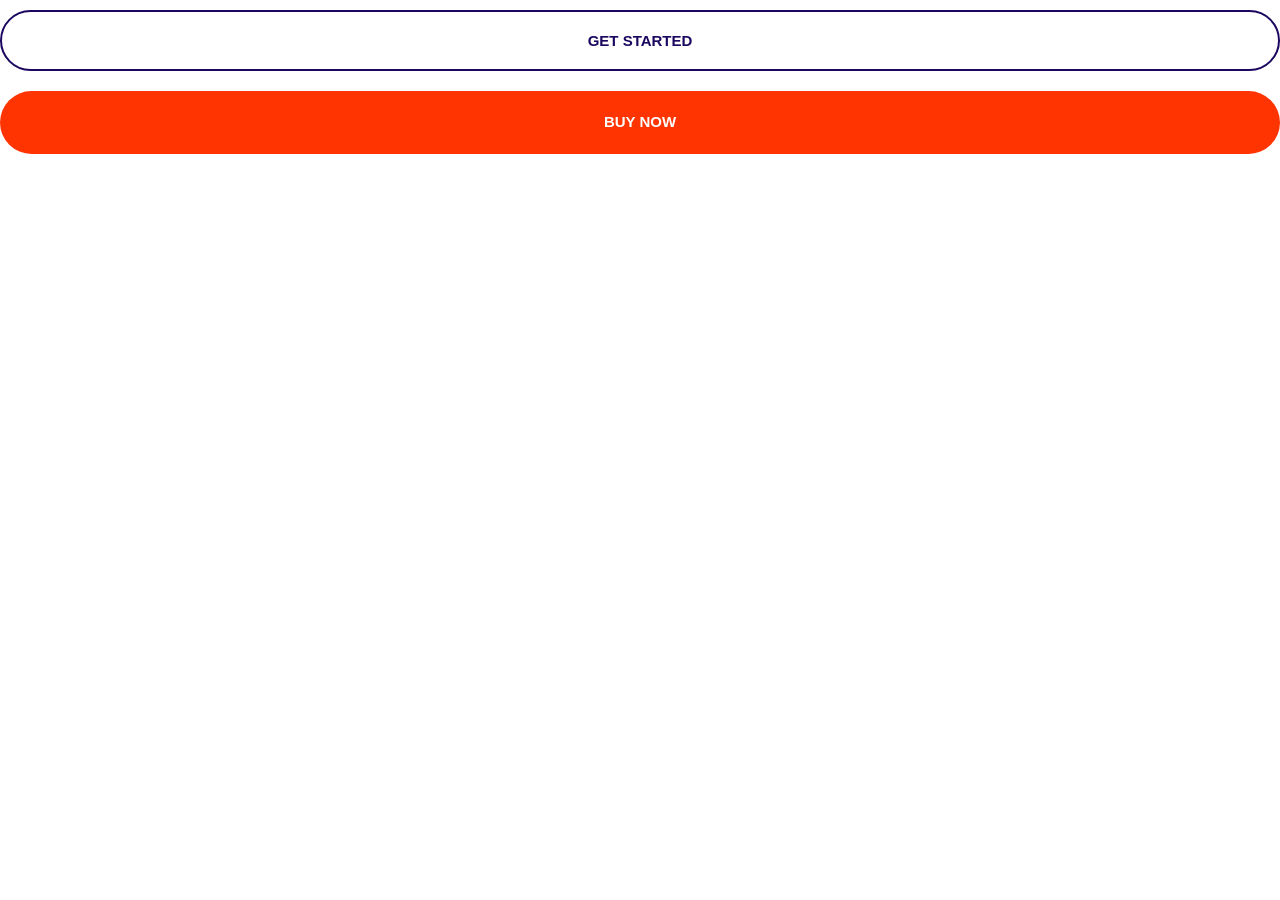
==== index.html @ 871d0581 "Build buttons component." ====
<!doctype html>
<html lang="en">
  <head>
    <meta charset="UTF-8" />
    <meta name="viewport" content="width=device-width, initial-scale=1.0" />
    <title>Document</title>
    <link rel="stylesheet" href="css/normalize.css" />
    <link rel="stylesheet" href="css/styles.css" />
  </head>
  <body>
    <button class="btn btn--outline btn--block">GET STARTED</button>
    <a href="#" class="btn btn--accent btn--block">Buy now</a>
  </body>
</html>
---- css/styles.css ----
:root {
    --color-primary: #2584ff;
    --color-secondary: #00d9ff;
    --color-accent: #ff3400;
    --color-headings: #1b0760;
    --color-body: #918ca4;
}

*, *::after, *::before {
    box-sizing: border-box;
}

/* Typography */
html {
    font-size: 62.5%;
}

body {
   font-family: Inter, Arial, Helvetica, sans-serif; 
   color: var(--color-body);
   line-height: 1.5;
   font-size: 2.4rem;
}

h1, h2, h3 {
    color: var(--color-headings);
    margin-bottom: 1rem;
}

h1 {
    font-size: 7rem;
}

h2 {
    font-size: 4rem;
}

h3 {
    font-size: 3rem;
}

p {
    margin-top: 0;
}

@media screen and (min-width: 1024px) {
    body{
        font-size: 1.8rem;
    }

    h1 {
        font-size: 8rem;
    }

    h2 {
        font-size: 4rem;
    }

    h3 {
        font-size: 2.4rem;
    }
}

/* Links */
a {
    text-decoration: none;
}

.link-arrow {
    color: var(--color-accent);
    text-transform: uppercase;
    font-size: 2rem;
    font-weight: bold;
}

.link-arrow::after {
    content: '-->';
    margin-left: 5px;
    transition: margin-left 0.15s ease;
}

.link-arrow:hover::after {
    margin-left: 10px;
}

@media screen and (min-width: 1024px) {
    .link-arrow {
        font-size: 1.5rem;
    }
}

/* Badges */
.badge {
    border-radius: 20px;
    font-size: 2rem;
    font-weight: 500;
    padding: 0.5rem 2rem;
    white-space: nowrap;
}

.badge--primary {
    background-color: var(--color-primary);
    color: #fff;
}

.badge--secondary {
    background-color: var(--color-secondary);
    color: #fff;
}

.badge--small {
    font-size: 1.6rem;
}

@media screen and (min-width: 1024px) {
    .badge {
        font-size: 1.5rem;
    }

    .badge--small {
        font-size: 1.2rem;
    }
}

/* Lists */
.list {
    list-style: none;
    padding-left: 0;
    color: var(--color-headings);
}

.list--inline .list__item {
    display: inline-block;
    margin-right: 2rem;
}

.list--tick {
    list-style-image: url(../images/tick.svg);
    padding-left: 3rem;
}

.list--tick .list__item {
    padding-left: 0.5rem;
    margin-bottom: 1rem;
}

@media screen and (min-width: 1024px) {
    .list--tick .list__item {
        padding-left: 0;
    }
}

/* Icons */
.icon {
    width: 40px;
    height: 40px;
}

.icon--primary {
    fill: var(--color-primary);
}

.icon-container {
    background: #f3f9fa;
    width: 64px;
    height: 64px;
    border-radius: 100%;
    display: inline-flex;
    justify-content: center;
    align-items: center;
}

/* Buttons */
.btn {
    border-radius: 40px;
    border: none;
    cursor: pointer;
    font-size: 1.8rem;
    font-weight: 600;
    padding: 2rem 3rem;
    text-transform: uppercase;
    white-space: nowrap;
    text-align: center;
    margin: 1rem 0;
}

.btn--primary {
    background-color: var(--color-primary);
    color: #fff;
}

.btn--primary:hover {
    background: #3a8ffd;
}

.btn--secondary {
    background-color: var(--color-secondary);
    color: #fff;
}

.btn--secondary:hover {
    background: #00c8eb;
}

.btn--accent {
    background-color: var(--color-accent);
    color: #fff;
}

.btn--accent:hover {
    background: #ec3000;
}

.btn--outline {
    background: #fff;
    color: var(--color-headings);
    border: 2px solid var(--color-headings);
}

.btn--outline:hover {
    background: var(--color-headings);
    color: #fff;
}

.btn--block {
    width: 100%;
    display: inline-block;
}

@media screen and (min-width: 1024px) {
    .btn {
        font-size: 1.5rem;
    }
}
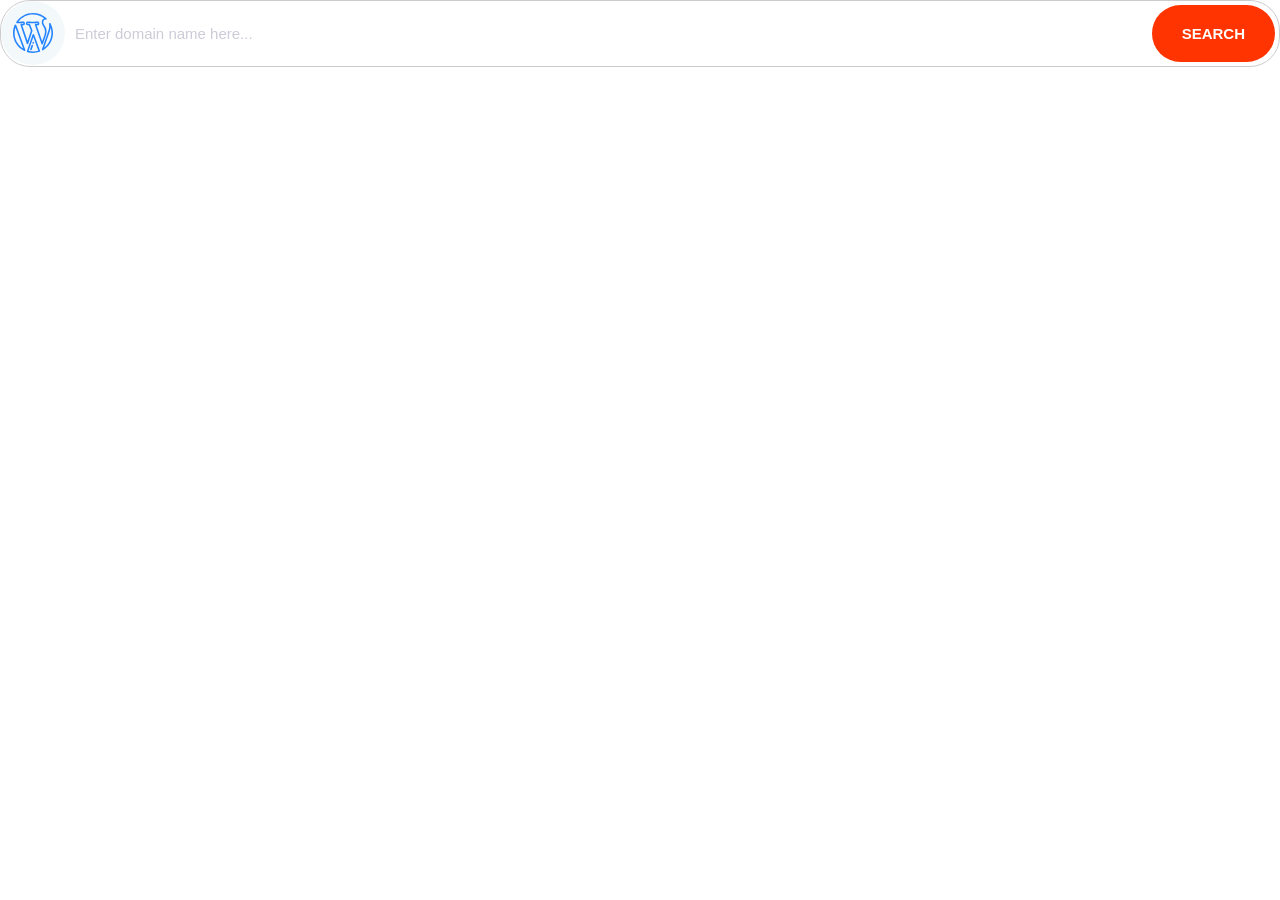
==== commit c9dcafff: "Build input component." ====
--- a/index.html
+++ b/index.html
@@ -8,7 +8,19 @@
     <link rel="stylesheet" href="css/styles.css" />
   </head>
   <body>
-    <button class="btn btn--outline btn--block">GET STARTED</button>
-    <a href="#" class="btn btn--accent btn--block">Buy now</a>
+    <div class="input-group">
+      <span class="icon-container">
+        <svg class="icon icon--primary">
+          <use xlink:href="images/sprite.svg#wordpress"></use>
+        </svg>
+      </span>
+
+      <input
+        type="text"
+        class="input"
+        placeholder="Enter domain name here..."
+      />
+      <button class="btn btn--accent">Search</button>
+    </div>
   </body>
 </html>
--- a/css/styles.css
+++ b/css/styles.css
@@ -4,6 +4,8 @@
     --color-accent: #ff3400;
     --color-headings: #1b0760;
     --color-body: #918ca4;
+    --color-boder: #ccc;
+    --boder-radius: 30px;
 }
 
 *, *::after, *::before {
@@ -231,4 +233,40 @@
     .btn {
         font-size: 1.5rem;
     }
+}
+
+/* Input */
+.input {
+    padding: 1.5rem 3.5rem;
+    border: 1px solid var(--color-boder);
+    border-radius: var(--boder-radius);
+    outline: 0;
+    color: var(--color-headings);
+    font-size: 2rem;
+}
+
+::placeholder {
+    color: #cdcbd7;
+}
+
+.input-group {
+    border: 1px solid var(--color-boder);
+    border-radius: var(--boder-radius);
+    display: flex;
+}
+
+.input-group .input {
+    border: 0;
+    flex-grow: 1;
+    padding: 1.5rem 1rem;
+}
+
+.input-group .btn {
+    margin: 4px;
+}
+
+@media screen and (min-width: 1024px) {
+    .input {
+        font-size: 1.5rem;
+    }
 }
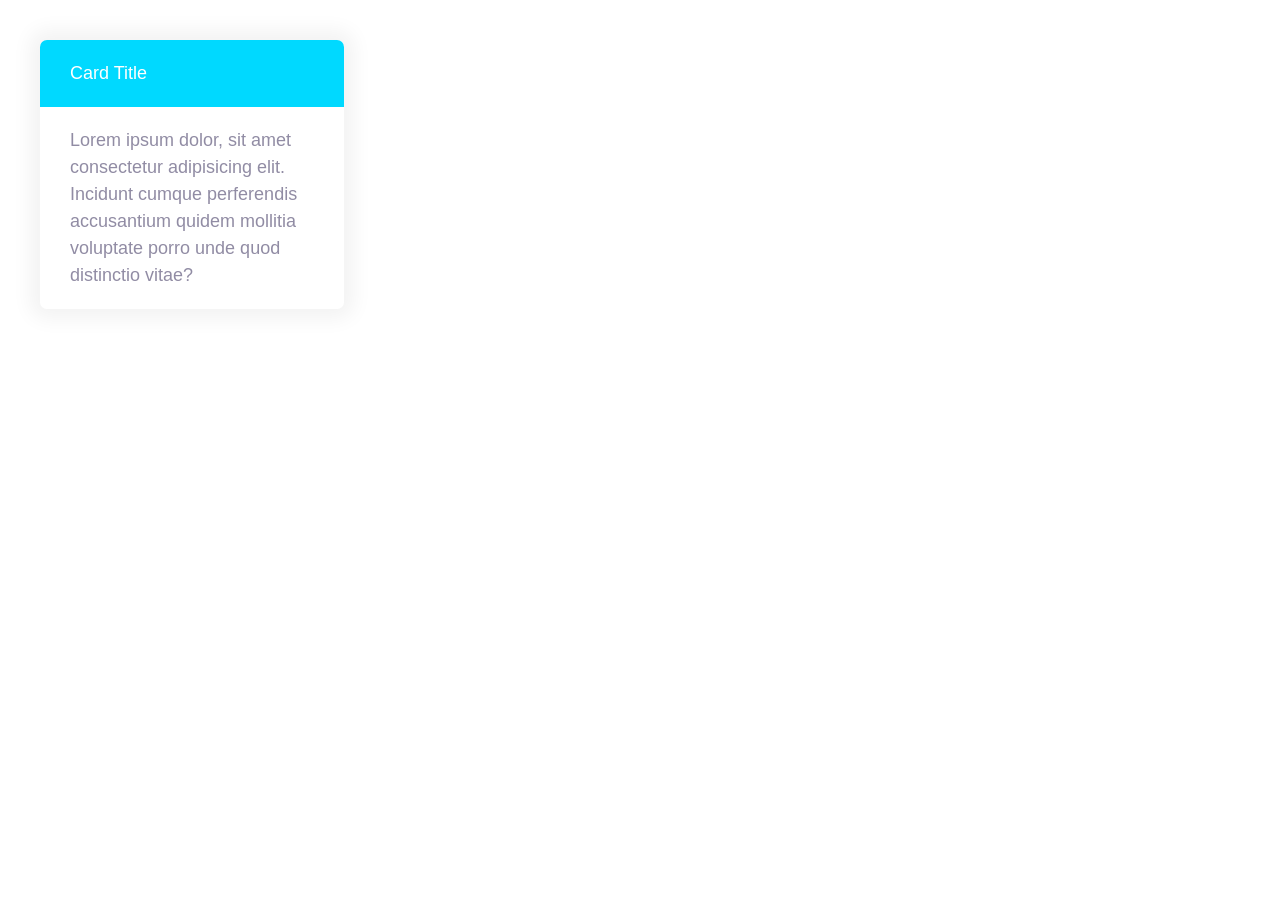
==== commit f1b37aa9: "Build cards component." ====
--- a/index.html
+++ b/index.html
@@ -8,19 +8,15 @@
     <link rel="stylesheet" href="css/styles.css" />
   </head>
   <body>
-    <div class="input-group">
-      <span class="icon-container">
-        <svg class="icon icon--primary">
-          <use xlink:href="images/sprite.svg#wordpress"></use>
-        </svg>
-      </span>
-
-      <input
-        type="text"
-        class="input"
-        placeholder="Enter domain name here..."
-      />
-      <button class="btn btn--accent">Search</button>
+    <div style="width: 30%; padding: 4rem">
+      <div class="card card--secondary">
+        <header class="card__header">Card Title</header>
+        <div class="card__body">
+          Lorem ipsum dolor, sit amet consectetur adipisicing elit. Incidunt
+          cumque perferendis accusantium quidem mollitia voluptate porro unde
+          quod distinctio vitae?
+        </div>
+      </div>
     </div>
   </body>
 </html>
--- a/css/styles.css
+++ b/css/styles.css
@@ -269,4 +269,24 @@
     .input {
         font-size: 1.5rem;
     }
+}
+
+/* Cards */
+.card {
+    border-radius: 7px;
+    box-shadow: 0 0 20px 10px #f3f3f3;
+    overflow: hidden;
+}
+
+.card__header, .card__body {
+    padding: 2rem 3rem;
+}
+
+.card--primary .card__header {
+    background: var(--color-primary);
+    color: #fff;
+}
+.card--secondary .card__header {
+    background: var(--color-secondary);
+    color: #fff;
 }
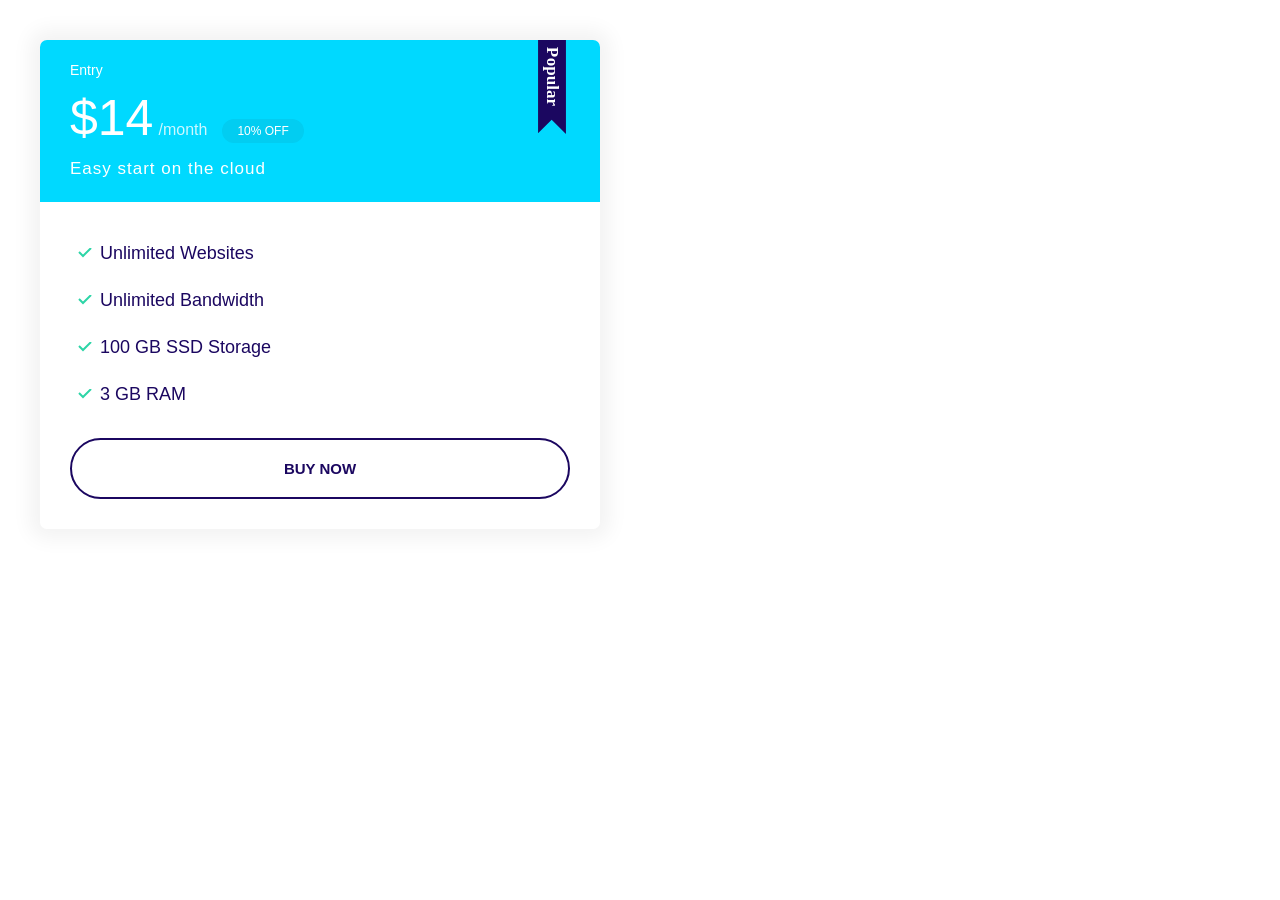
==== commit b6e98eb4: "Builld plans component." ====
--- a/index.html
+++ b/index.html
@@ -8,13 +8,25 @@
     <link rel="stylesheet" href="css/styles.css" />
   </head>
   <body>
-    <div style="width: 30%; padding: 4rem">
-      <div class="card card--secondary">
-        <header class="card__header">Card Title</header>
-        <div class="card__body">
-          Lorem ipsum dolor, sit amet consectetur adipisicing elit. Incidunt
-          cumque perferendis accusantium quidem mollitia voluptate porro unde
-          quod distinctio vitae?
+    <div style="width: 50%; padding: 4rem">
+      <div class="plan plan--popular">
+        <div class="card card--secondary">
+          <header class="card__header">
+            <h3 class="plan__name">Entry</h3>
+            <span class="plan__price">$14</span>
+            <span class="plan__billing-cycle">/month</span>
+            <span class="badge badge--secondary badge--small">10% OFF</span>
+            <span class="plan__description">Easy start on the cloud</span>
+          </header>
+          <div class="card__body">
+            <ul class="list list--tick">
+              <li class="list__item">Unlimited Websites</li>
+              <li class="list__item">Unlimited Bandwidth</li>
+              <li class="list__item">100 GB SSD Storage</li>
+              <li class="list__item">3 GB RAM</li>
+            </ul>
+            <button class="btn btn--outline btn--block">Buy Now</button>
+          </div>
         </div>
       </div>
     </div>
--- a/css/styles.css
+++ b/css/styles.css
@@ -112,6 +112,7 @@
 
 .badge--small {
     font-size: 1.6rem;
+    padding: 0.5rem 1.5rem;
 }
 
 @media screen and (min-width: 1024px) {
@@ -289,4 +290,69 @@
 .card--secondary .card__header {
     background: var(--color-secondary);
     color: #fff;
-}+}
+
+.card--secondary .badge--secondary {
+    background: #02cdf1;
+}
+
+/* Plans */
+.plan__name {
+    color: white;
+    margin: 0;
+    font-weight: 500;
+    font-size: 2.4rem;
+}
+
+.plan__price {
+    font-size: 6rem;
+}
+
+.plan__billing-cycle {
+    font-size: 2.4rem;
+    font-weight: 300;
+    opacity: 0.8;
+    margin-right: 1rem;
+}
+
+.plan__description {
+    font-size: 2rem;
+    font-weight: 300;
+    letter-spacing: 1px;
+    display: block;
+}
+
+.plan .list__item {
+    margin-bottom: 2rem;
+}
+
+.plan--popular .card__header {
+    position: relative;
+}
+
+.plan--popular .card__header::before {
+    content: url(../images/popular.svg);
+    width: 40px;
+    display: inline-block;
+    position: absolute;
+    top: -6px;
+    right: 5%;
+}
+
+@media screen and (min-width: 1024px) {
+    .plan__name {
+        font-size: 1.4rem;
+    }
+
+    .plan__price {
+        font-size: 5rem;
+    }
+
+    .plan__billing-cycle {
+        font-size: 1.6rem;
+    }
+
+    .plan__description {
+        font-size: 1.7rem;
+    }
+}
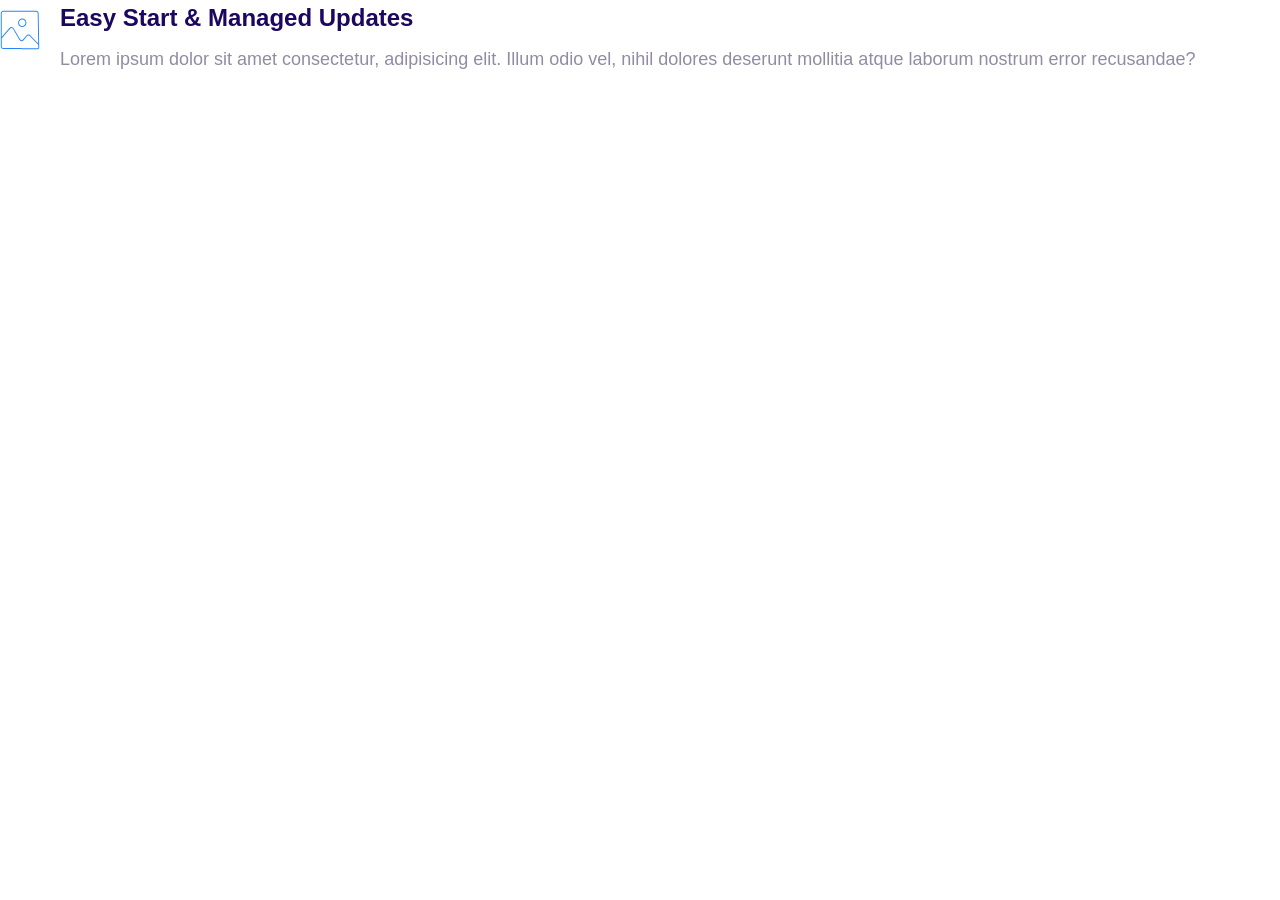
==== commit ea7abdd2: "Build media component." ====
--- a/index.html
+++ b/index.html
@@ -8,26 +8,19 @@
     <link rel="stylesheet" href="css/styles.css" />
   </head>
   <body>
-    <div style="width: 50%; padding: 4rem">
-      <div class="plan plan--popular">
-        <div class="card card--secondary">
-          <header class="card__header">
-            <h3 class="plan__name">Entry</h3>
-            <span class="plan__price">$14</span>
-            <span class="plan__billing-cycle">/month</span>
-            <span class="badge badge--secondary badge--small">10% OFF</span>
-            <span class="plan__description">Easy start on the cloud</span>
-          </header>
-          <div class="card__body">
-            <ul class="list list--tick">
-              <li class="list__item">Unlimited Websites</li>
-              <li class="list__item">Unlimited Bandwidth</li>
-              <li class="list__item">100 GB SSD Storage</li>
-              <li class="list__item">3 GB RAM</li>
-            </ul>
-            <button class="btn btn--outline btn--block">Buy Now</button>
-          </div>
-        </div>
+    <div class="media">
+      <div class="media__image">
+        <svg class="icon icon--primary">
+          <use xlink:href="images/sprite.svg#snap"></use>
+        </svg>
+      </div>
+      <div class="media__body">
+        <h3 class="media__title">Easy Start & Managed Updates</h3>
+        <p>
+          Lorem ipsum dolor sit amet consectetur, adipisicing elit. Illum odio
+          vel, nihil dolores deserunt mollitia atque laborum nostrum error
+          recusandae?
+        </p>
       </div>
     </div>
   </body>
--- a/css/styles.css
+++ b/css/styles.css
@@ -356,3 +356,20 @@
         font-size: 1.7rem;
     }
 }
+
+/* Media */
+.media {
+    display: flex;
+}
+
+.media__title {
+    margin-top: 0;
+}
+
+.media__body {
+    margin: 0 2rem;
+}
+
+.media__image {
+    margin-top: 1rem;
+}
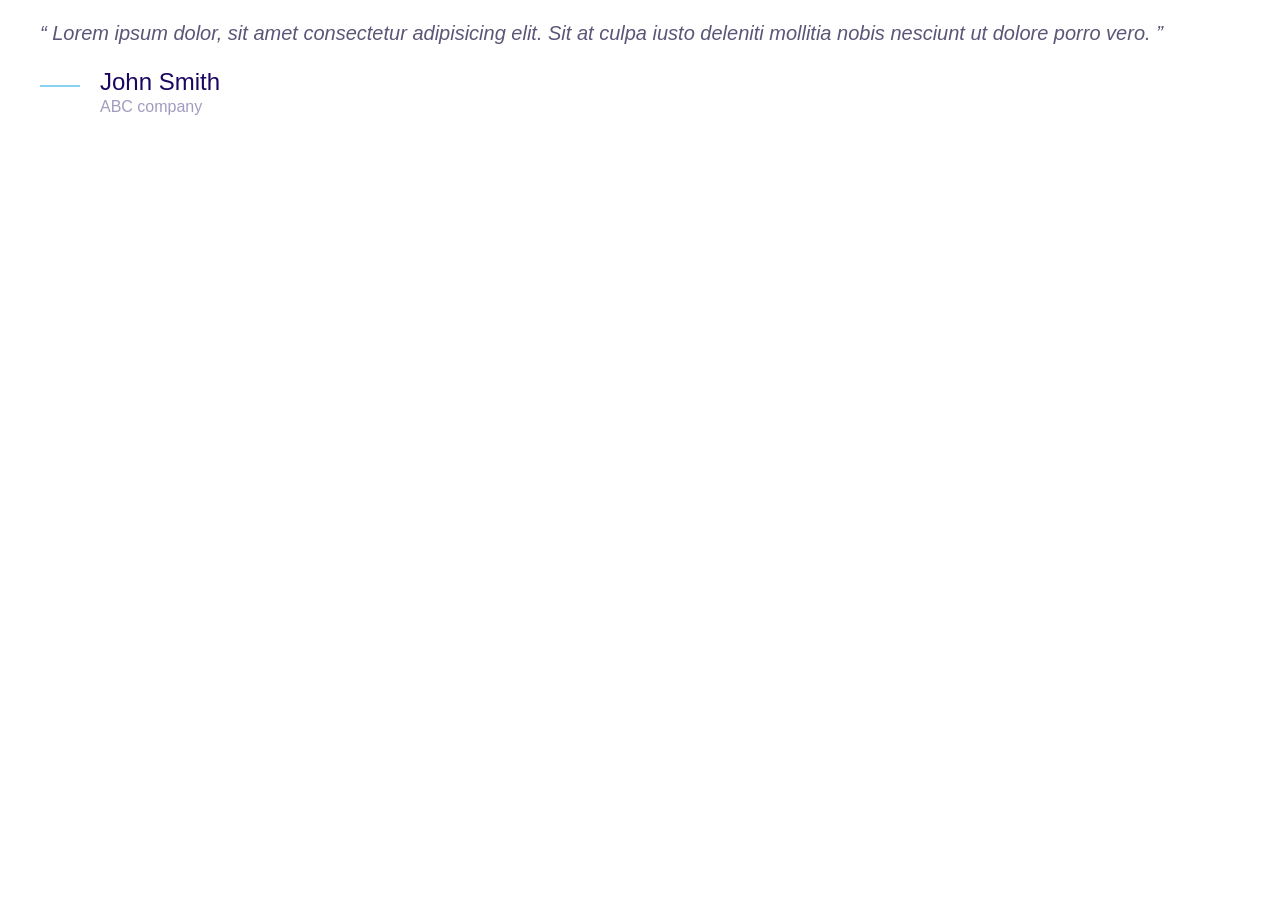
==== commit 0d166371: "Build quote component." ====
--- a/index.html
+++ b/index.html
@@ -8,20 +8,24 @@
     <link rel="stylesheet" href="css/styles.css" />
   </head>
   <body>
-    <div class="media">
-      <div class="media__image">
-        <svg class="icon icon--primary">
-          <use xlink:href="images/sprite.svg#snap"></use>
-        </svg>
-      </div>
-      <div class="media__body">
-        <h3 class="media__title">Easy Start & Managed Updates</h3>
-        <p>
-          Lorem ipsum dolor sit amet consectetur, adipisicing elit. Illum odio
-          vel, nihil dolores deserunt mollitia atque laborum nostrum error
-          recusandae?
-        </p>
-      </div>
-    </div>
+    <blockquote class="quote">
+      <p class="quote__text">
+        Lorem ipsum dolor, sit amet consectetur adipisicing elit. Sit at culpa
+        iusto deleniti mollitia nobis nesciunt ut dolore porro vero.
+      </p>
+      <footer>
+        <div class="media">
+          <div class="media__image">
+            <svg class="icon icon--primary quote__line">
+              <use xlink:href="images/sprite.svg#line"></use>
+            </svg>
+          </div>
+          <div class="media__body">
+            <h3 class="media__title quote__author">John Smith</h3>
+            <p class="quote__company">ABC company</p>
+          </div>
+        </div>
+      </footer>
+    </blockquote>
   </body>
 </html>
--- a/css/styles.css
+++ b/css/styles.css
@@ -5,6 +5,7 @@
     --color-headings: #1b0760;
     --color-body: #918ca4;
     --color-boder: #ccc;
+    --color-body-darker: #5c5577;
     --boder-radius: 30px;
 }
 
@@ -372,4 +373,57 @@
 
 .media__image {
     margin-top: 1rem;
+}
+
+/* Quotes */
+.quote {
+    font-size: 3rem;
+    font-style: italic;
+    color: var(--color-body-darker);
+    line-height: 1.3;
+}
+
+.quote__text::before {
+    content: open-quote;
+}
+
+.quote__text::after {
+    content: close-quote;
+}
+
+.quote .media__body {
+    font-size: 2rem;
+}
+
+.quote__author {
+    font-size: 3rem;
+    font-weight: 500;
+    font-style: normal;
+    margin-bottom: 0;
+}
+
+.quote__company {
+    color: var(--color-headings);
+    opacity: 0.4;
+    font-size: 2rem;
+    font-style: normal;
+}
+
+.quote__line {
+    position: relative;
+    bottom: 10px;
+}
+
+@media screen and (min-width: 1024px) {
+    .quote {
+        font-size: 2rem;
+    }
+
+    .quote__author {
+        font-size: 2.4rem;
+    }
+
+    .quote__company {
+        font-size: 1.6rem;
+    }
 }
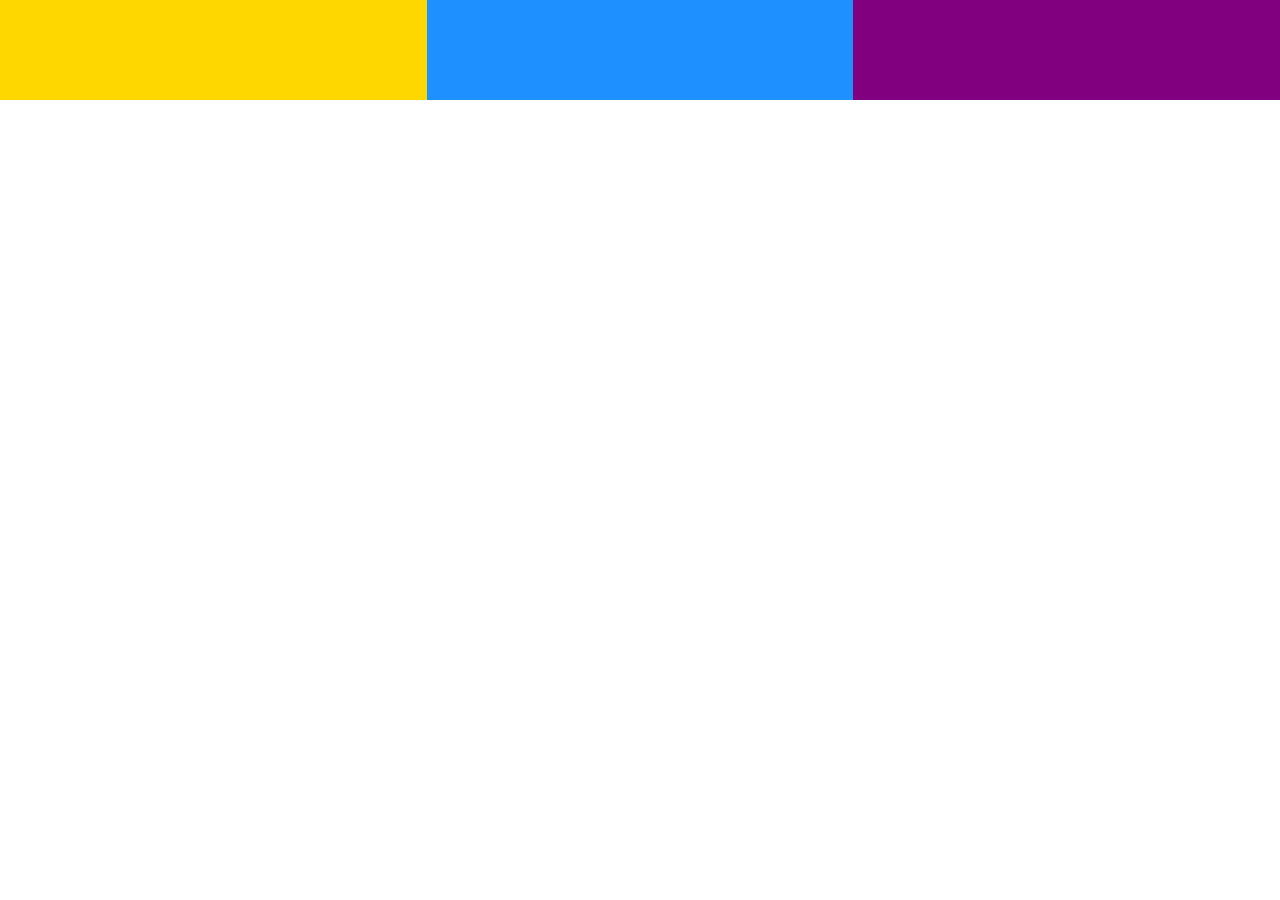
==== commit 3c2bfe03: "Build grid component." ====
--- a/index.html
+++ b/index.html
@@ -8,24 +8,10 @@
     <link rel="stylesheet" href="css/styles.css" />
   </head>
   <body>
-    <blockquote class="quote">
-      <p class="quote__text">
-        Lorem ipsum dolor, sit amet consectetur adipisicing elit. Sit at culpa
-        iusto deleniti mollitia nobis nesciunt ut dolore porro vero.
-      </p>
-      <footer>
-        <div class="media">
-          <div class="media__image">
-            <svg class="icon icon--primary quote__line">
-              <use xlink:href="images/sprite.svg#line"></use>
-            </svg>
-          </div>
-          <div class="media__body">
-            <h3 class="media__title quote__author">John Smith</h3>
-            <p class="quote__company">ABC company</p>
-          </div>
-        </div>
-      </footer>
-    </blockquote>
+    <div class="grid grid--1x3">
+      <div style="height: 100px; background: gold"></div>
+      <div style="height: 100px; background: dodgerblue"></div>
+      <div style="height: 100px; background: purple"></div>
+    </div>
   </body>
 </html>
--- a/css/styles.css
+++ b/css/styles.css
@@ -426,4 +426,22 @@
     .quote__company {
         font-size: 1.6rem;
     }
+}
+
+/* Grids */
+
+.grid {
+    display: grid;
+}
+
+@media screen and (min-width: 768px) {
+    .grid--1x2 {
+        grid-template-columns: repeat(2, 1fr);
+    }
+}
+
+@media screen and (min-width: 1024px) {
+    .grid--1x3 {
+        grid-template-columns: repeat(3, 1fr);
+    }
 }
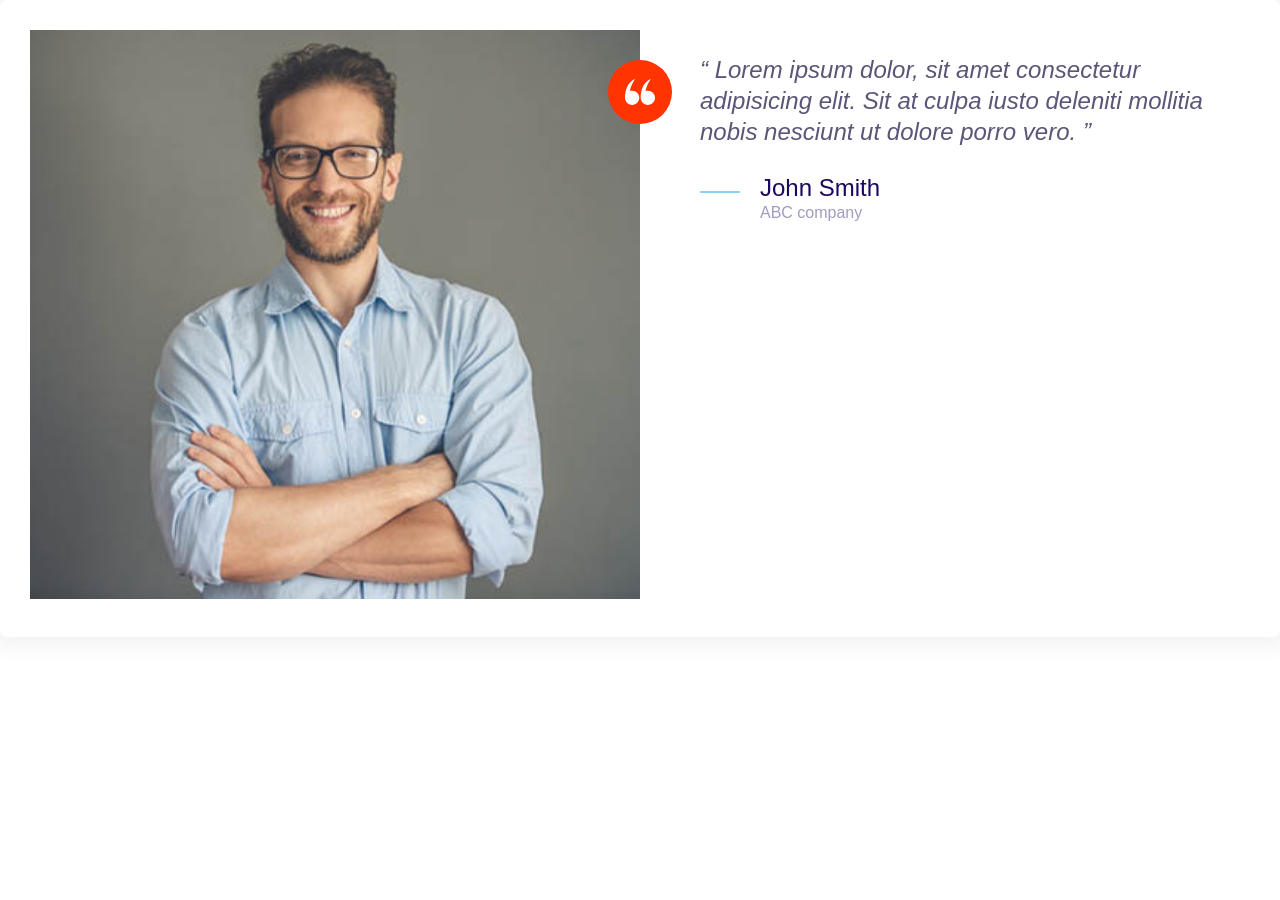
==== commit 6c302713: "Build testimonial components" ====
--- a/index.html
+++ b/index.html
@@ -8,10 +8,40 @@
     <link rel="stylesheet" href="css/styles.css" />
   </head>
   <body>
-    <div class="grid grid--1x3">
-      <div style="height: 100px; background: gold"></div>
-      <div style="height: 100px; background: dodgerblue"></div>
-      <div style="height: 100px; background: purple"></div>
+    <div class="card testimonial">
+      <div class="grid grid--1x2">
+        <div class="testimonial__image">
+          <img
+            src="images/testimonial.jpg"
+            alt="happy customer"
+            class="testimonial__img"
+          />
+          <span class="icon-container icon-container--accent">
+            <svg class="icon icon--white icon--small">
+              <use xlink:href="images/sprite.svg#quotes"></use>
+            </svg>
+          </span>
+        </div>
+        <blockquote class="quote">
+          <p class="quote__text">
+            Lorem ipsum dolor, sit amet consectetur adipisicing elit. Sit at
+            culpa iusto deleniti mollitia nobis nesciunt ut dolore porro vero.
+          </p>
+          <footer>
+            <div class="media">
+              <div class="media__image">
+                <svg class="icon icon--primary quote__line">
+                  <use xlink:href="images/sprite.svg#line"></use>
+                </svg>
+              </div>
+              <div class="media__body">
+                <h3 class="media__title quote__author">John Smith</h3>
+                <p class="quote__company">ABC company</p>
+              </div>
+            </div>
+          </footer>
+        </blockquote>
+      </div>
     </div>
   </body>
 </html>
--- a/css/styles.css
+++ b/css/styles.css
@@ -160,8 +160,17 @@
     height: 40px;
 }
 
+.icon--small {
+    width: 30px;
+    height: 30px;
+}
+
 .icon--primary {
     fill: var(--color-primary);
+}
+
+.icon--white {
+    fill: #fff;
 }
 
 .icon-container {
@@ -172,6 +181,10 @@
     display: inline-flex;
     justify-content: center;
     align-items: center;
+}
+
+.icon-container--accent {
+    background: var(--color-accent);
 }
 
 /* Buttons */
@@ -444,4 +457,34 @@
     .grid--1x3 {
         grid-template-columns: repeat(3, 1fr);
     }
+}
+
+/* Testimonials */
+.testimonial {
+    padding: 3rem;
+}
+
+.testimonial__image {
+    position: relative;
+}
+
+.testimonial__image > img {
+    width: 100%;
+} 
+
+.testimonial__image > .icon-container {
+    position: absolute;
+    top: 3rem;
+    right: -32px;
+}
+
+@media screen and (min-width: 768px) {
+    .testimonial .quote, 
+    .testimonial .quote__author {
+        font-size: 2.4rem;
+    }
+
+    .testimonial .quote {
+        margin-left: 6rem;
+    }
 }
